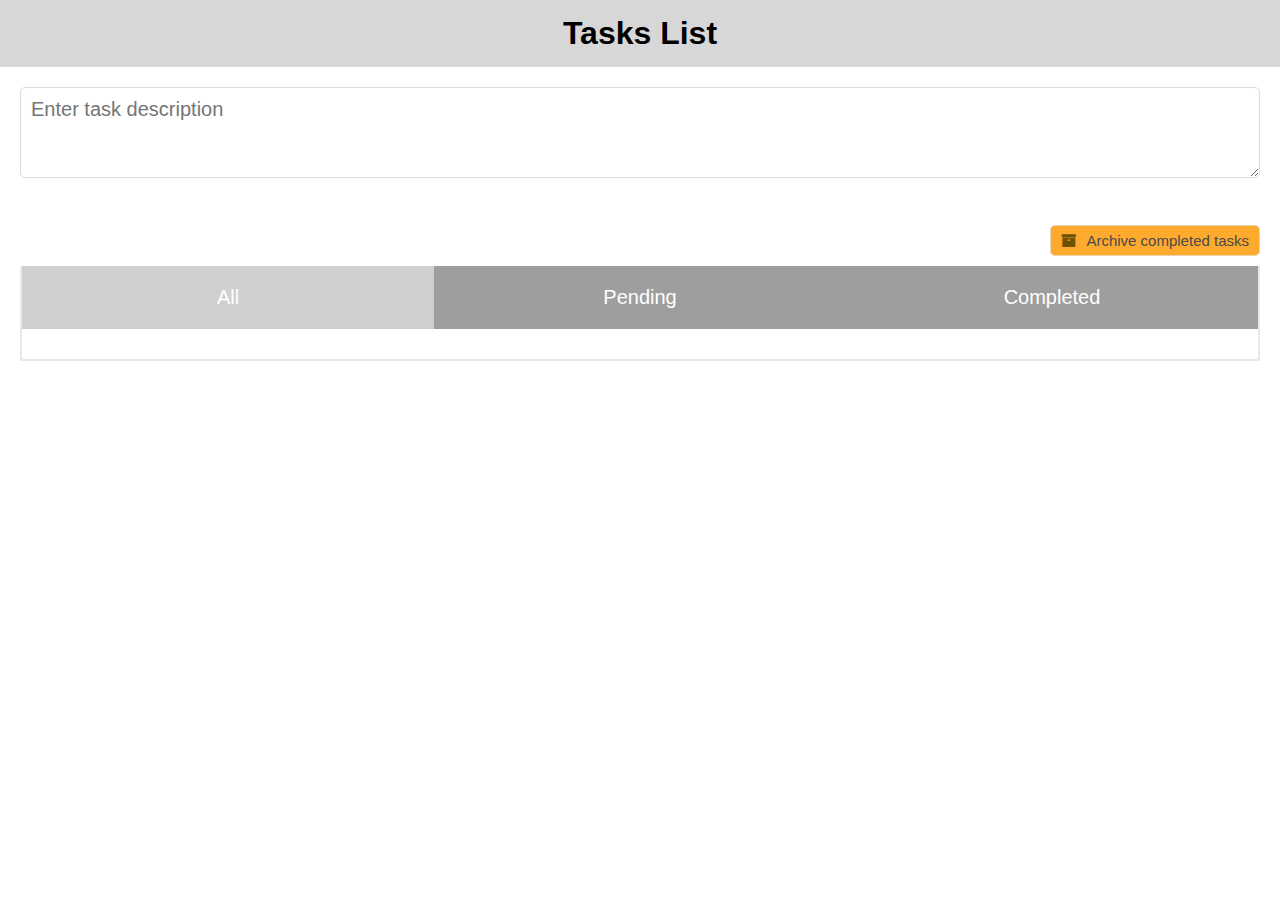
==== index.html @ 44ce4a7c "Add files via upload" ====
<!DOCTYPE html>
<html>

<head>
    <title>Tasks List</title>
    <link rel="stylesheet" href="https://cdnjs.cloudflare.com/ajax/libs/font-awesome/4.7.0/css/font-awesome.min.css">
    <link rel="stylesheet" href="style.css">
</head>

<body>
    <!-- <h4 style="color: red; text-align: center; font-size: 25px; position: absolute; left: 0px; top: -30px; background-color: #fff; padding: 5px; transform: rotate(-5deg);">This To Do App has Amazing UX 😍😍😍</h4> -->
    
    <h1>Tasks List</h1>

    <div class="container">
        <div class="task-input">
            <textarea id="taskInput" placeholder="Enter task description" rows="3"></textarea>
            <button id="addTaskBtn"><i class="fa fa-plus margin-right"></i>Add Task</button>
        </div>

        <div class="archive-cont">
            <button onclick="archiveTasks()" class="archive-btn"><i class="fa fa-archive margin-right icon"></i>Archive
                completed tasks</button>
        </div>

        <div class="tasks-container">
            <div class="filter-buttons" id="filter-buttons">
                <button id="all" class="active" onclick="filterTasks('all')">All</button>
                <button id="pending" onclick="filterTasks('pending')">Pending</button>
                <button id="completed" onclick="filterTasks('completed')">Completed</button>
            </div>

            <div class="task-list" id="taskList">
            </div>
        </div>
    </div>



    <script src="script.js"></script>
</body>

</html>
---- style.css ----
body {
    font-family: Arial, sans-serif;
    margin: 0;
}

.container {
    padding: 20px;
}

h1 {
    text-align: center;
    background-color: #d8d7d7;
    padding: 15px;
    margin: 0;
}

.task-input {
    display: flex;
}

.task-input textarea {
    font-family: Arial, sans-serif;
    flex: 1;
    padding: 10px;
    margin-bottom: 10px;
    border: 1px solid rgb(222, 219, 219);
    border-radius: 5px;
    font-size: 20px;
}

.margin-right {
    margin-right: 10px;
}

.task-input button {
    padding: 15px 15px;
    background-color: #1dc522;
    color: white;
    border: none;
    border-radius: 2px;
    font-size: 20px;
    cursor: pointer;
}

.task-input button:hover {
    background-color: #19a81e;
    transition: all 0.3s ease-out;
}


.archive-btn {
    background-color: rgb(253, 170, 45);
    border: 1px solid rgb(232, 211, 179);
    border-radius: 5px;
    padding: 6px 10px;
    font-size: 15px;
    cursor: pointer;
    margin-top: 25px;
    color: #4b4a4a;
}

.archive-btn .icon {
    color: rgb(110, 82, 3);
}

.archive-btn:hover {
    background-color: rgb(228, 151, 36);
    transition: all 0.3s ease-out;
}

.archive-btn:active {
    transform: scale(0.9);
    transition: all 0.3s ease-out;
}

.task-list {
    margin-top: 20px;
    padding-left: 10px;
    padding-right: 10px;
}

.task-item {
    display: flex;
    align-items: center;
    margin-bottom: 10px;
    display: flex;
    align-items: center;
    margin-bottom: 10px;
    background-color: rgb(234, 231, 231);
    padding: 15px;
    font-size: 20px;
    border-radius: 2px;
}

.task-item input[type="checkbox"] {
    margin-right: 10px;
    width: 20px;
    height: 20px;
}

.task-item.completed {
    opacity: 0.6;
}

.line-through {
    text-decoration: line-through;
}

.filter-buttons {
    display: flex;
    margin-top: 10px;
    background-color: #9f9e9e;
    display: flex;
    align-items: center;
    justify-content: space-between;
}

.filter-buttons button {
    color: rgb(254, 254, 254);
    border: none;
    outline: none;
    background-color: transparent;
    padding: 20px 20px;
    cursor: pointer;
    width: 100%;
    font-size: 20px;
}

.filter-buttons button:focus {
    background-color: rgb(182, 181, 181);
}

.filter-buttons button.active {
    background-color: rgb(207, 207, 207);
}

.archive-cont {
    text-align: right;
    margin-top: 12px;
}

.tasks-container {
    border-left: 2px solid rgb(234, 233, 233);
    border-right: 2px solid rgb(234, 233, 233);
    border-bottom: 2px solid rgb(234, 233, 233);
    padding-bottom: 10px;
}

.task-is {
    display: flex;
    align-items: center;
    width: 97%;
    padding-right: 15px;
}

.delete {
    color: red;
    font-size: 30px;
    cursor: pointer;
}

.delete:hover {
    color: rgb(184, 6, 6);
}

.delete:active {
    transform: scale(0.7);
    transition: all 0.1s ease-out;
}

.no-tasks {
    text-align: center;
    background-color: #e6e6e6;
    padding: 20px;
    border-radius: 5px;
    font-style: italic;
    font-size: 20px;
}

.italic {
    font-style: italic;
}

.pin {
    color: red;
    font-size: 35px;
    transform: rotate(-45deg) translate(2px, -32px);
}

.hide {
    opacity: 0;
}

.hide_it {
    transform: scale(0);
    transition: all 0.3s ease-out;
}

@media screen and (max-width: 600px) {
    .task-input {
        flex-direction: column;
    }

    .task-input input[type="text"] {
        margin-bottom: 10px;
    }
}
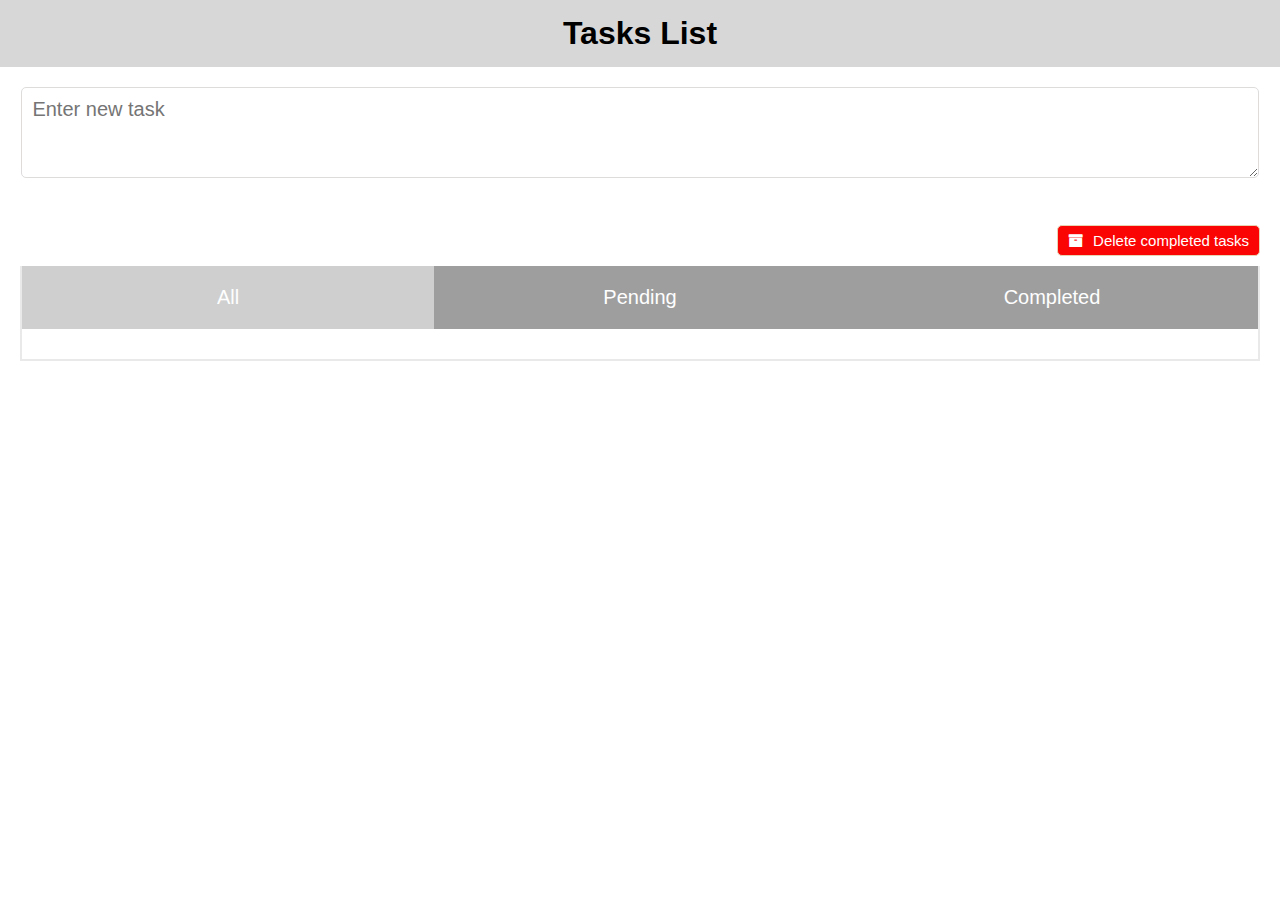
==== commit aa4f386e: "Add files via upload" ====
--- a/index.html
+++ b/index.html
@@ -8,19 +8,17 @@
 </head>
 
 <body>
-    <!-- <h4 style="color: red; text-align: center; font-size: 25px; position: absolute; left: 0px; top: -30px; background-color: #fff; padding: 5px; transform: rotate(-5deg);">This To Do App has Amazing UX 😍😍😍</h4> -->
     
     <h1>Tasks List</h1>
 
     <div class="container">
         <div class="task-input">
-            <textarea id="taskInput" placeholder="Enter task description" rows="3"></textarea>
+            <textarea id="taskInput" placeholder="Enter new task" rows="3"></textarea>
             <button id="addTaskBtn"><i class="fa fa-plus margin-right"></i>Add Task</button>
         </div>
 
         <div class="archive-cont">
-            <button onclick="archiveTasks()" class="archive-btn"><i class="fa fa-archive margin-right icon"></i>Archive
-                completed tasks</button>
+            <button onclick="archiveTasks()" class="archive-btn"><i class="fa fa-archive margin-right icon"></i>Delete completed tasks</button>
         </div>
 
         <div class="tasks-container">
--- a/style.css
+++ b/style.css
@@ -16,11 +16,14 @@
 
 .task-input {
     display: flex;
+    flex-direction: column;
+    align-items: center;
 }
 
 .task-input textarea {
+    flex: 1;
+    width: 98%;
     font-family: Arial, sans-serif;
-    flex: 1;
     padding: 10px;
     margin-bottom: 10px;
     border: 1px solid rgb(222, 219, 219);
@@ -33,11 +36,12 @@
 }
 
 .task-input button {
+    width: 100%;
     padding: 15px 15px;
     background-color: #1dc522;
     color: white;
     border: none;
-    border-radius: 2px;
+    border-radius: 5px;
     font-size: 20px;
     cursor: pointer;
 }
@@ -49,22 +53,22 @@
 
 
 .archive-btn {
-    background-color: rgb(253, 170, 45);
+    background-color: rgb(251, 4, 4);
     border: 1px solid rgb(232, 211, 179);
     border-radius: 5px;
     padding: 6px 10px;
     font-size: 15px;
     cursor: pointer;
     margin-top: 25px;
-    color: #4b4a4a;
+    color: #fff;
 }
 
 .archive-btn .icon {
-    color: rgb(110, 82, 3);
+    color: #fff;
 }
 
 .archive-btn:hover {
-    background-color: rgb(228, 151, 36);
+    background-color: rgb(192, 0, 0);
     transition: all 0.3s ease-out;
 }
 
@@ -98,8 +102,8 @@
     height: 20px;
 }
 
-.task-item.completed {
-    opacity: 0.6;
+.task-item .completed {
+    opacity: 0.4;
 }
 
 .line-through {
@@ -182,7 +186,7 @@
 }
 
 .pin {
-    color: red;
+    color: rgb(1, 207, 32);
     font-size: 35px;
     transform: rotate(-45deg) translate(2px, -32px);
 }
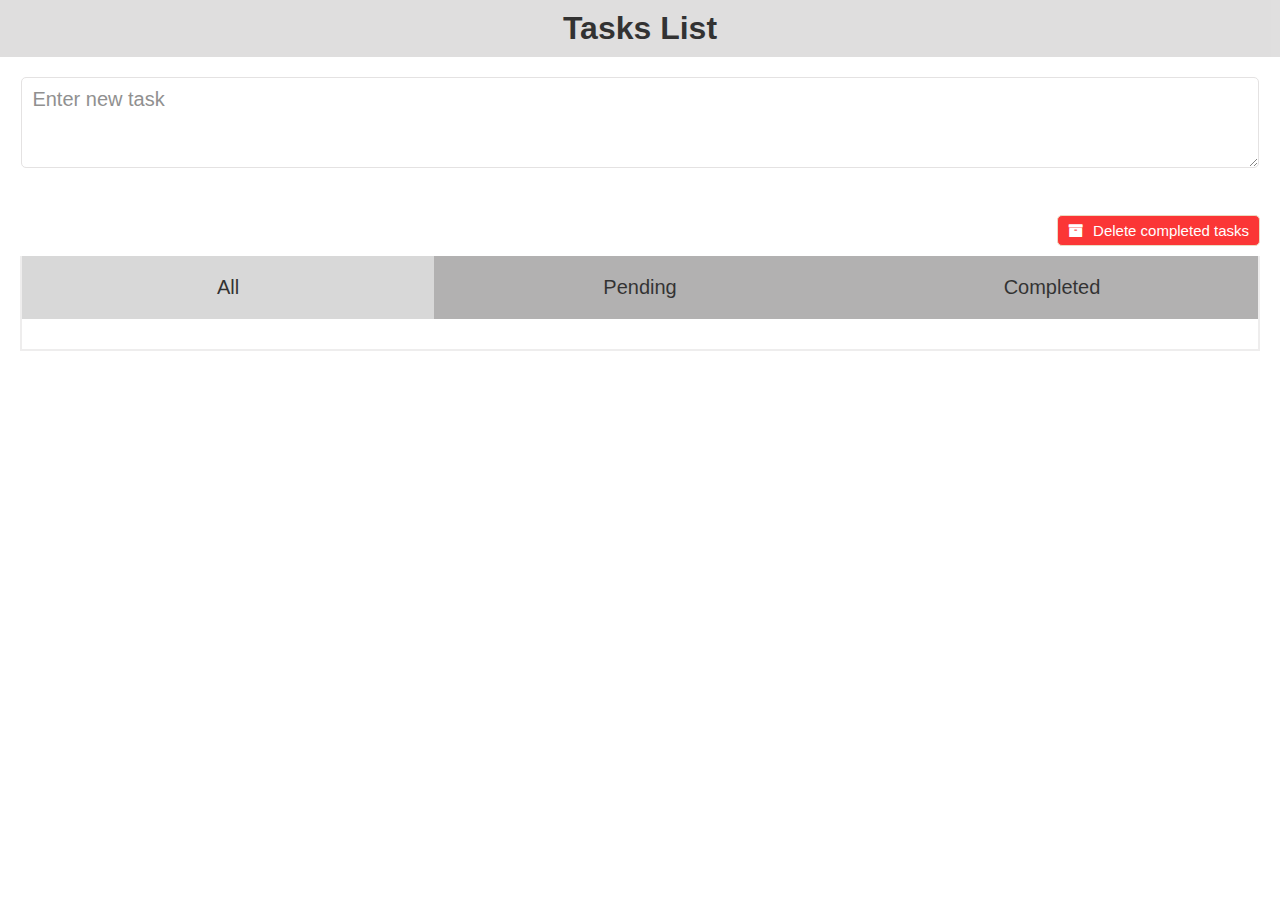
==== commit 39071ce6: "Add files via upload" ====
--- a/index.html
+++ b/index.html
@@ -9,7 +9,12 @@
 
 <body>
     
-    <h1>Tasks List</h1>
+    <div class="header">
+        <h1>Tasks List</h1>
+        <div class="icon_container">
+            <!-- <i onclick="toggleTheme()" id="toggle_icon" class="fa fa-toggle-off toggle_icon"></i> -->
+        </div>
+    </div>
 
     <div class="container">
         <div class="task-input">
--- a/style.css
+++ b/style.css
@@ -1,17 +1,23 @@
 body {
-    font-family: Arial, sans-serif;
+    font-family: 'Segoe UI', Tahoma, Geneva, Verdana, sans-serif, Verdana, Geneva, Tahoma, sans-serif;
     margin: 0;
+    opacity: 0.8;
 }
 
 .container {
     padding: 20px;
 }
 
-h1 {
-    text-align: center;
+.header {
+    display: flex;
+    align-items: center;
+    /* justify-content: space-between; */
+    justify-content: center;
     background-color: #d8d7d7;
-    padding: 15px;
-    margin: 0;
+    padding-left: 35px;
+    padding-right: 35px;
+    padding-top: 10px;
+    padding-bottom: 10px;
 }
 
 .task-input {
@@ -35,6 +41,15 @@
     margin-right: 10px;
 }
 
+.toggle_icon {
+    cursor: pointer;
+    font-size: 28px;
+}
+
+h1 {
+    margin: 0;
+}
+
 .task-input button {
     width: 100%;
     padding: 15px 15px;
@@ -63,6 +78,13 @@
     color: #fff;
 }
 
+.created_at {
+    font-size: 12px;
+    opacity: 0.5;
+    margin-top: 5px;
+    margin-left: 2px 
+}
+
 .archive-btn .icon {
     color: #fff;
 }
@@ -120,7 +142,7 @@
 }
 
 .filter-buttons button {
-    color: rgb(254, 254, 254);
+    color: rgb(0, 0, 0);
     border: none;
     outline: none;
     background-color: transparent;
@@ -151,6 +173,7 @@
 }
 
 .task-is {
+    cursor: pointer;
     display: flex;
     align-items: center;
     width: 97%;
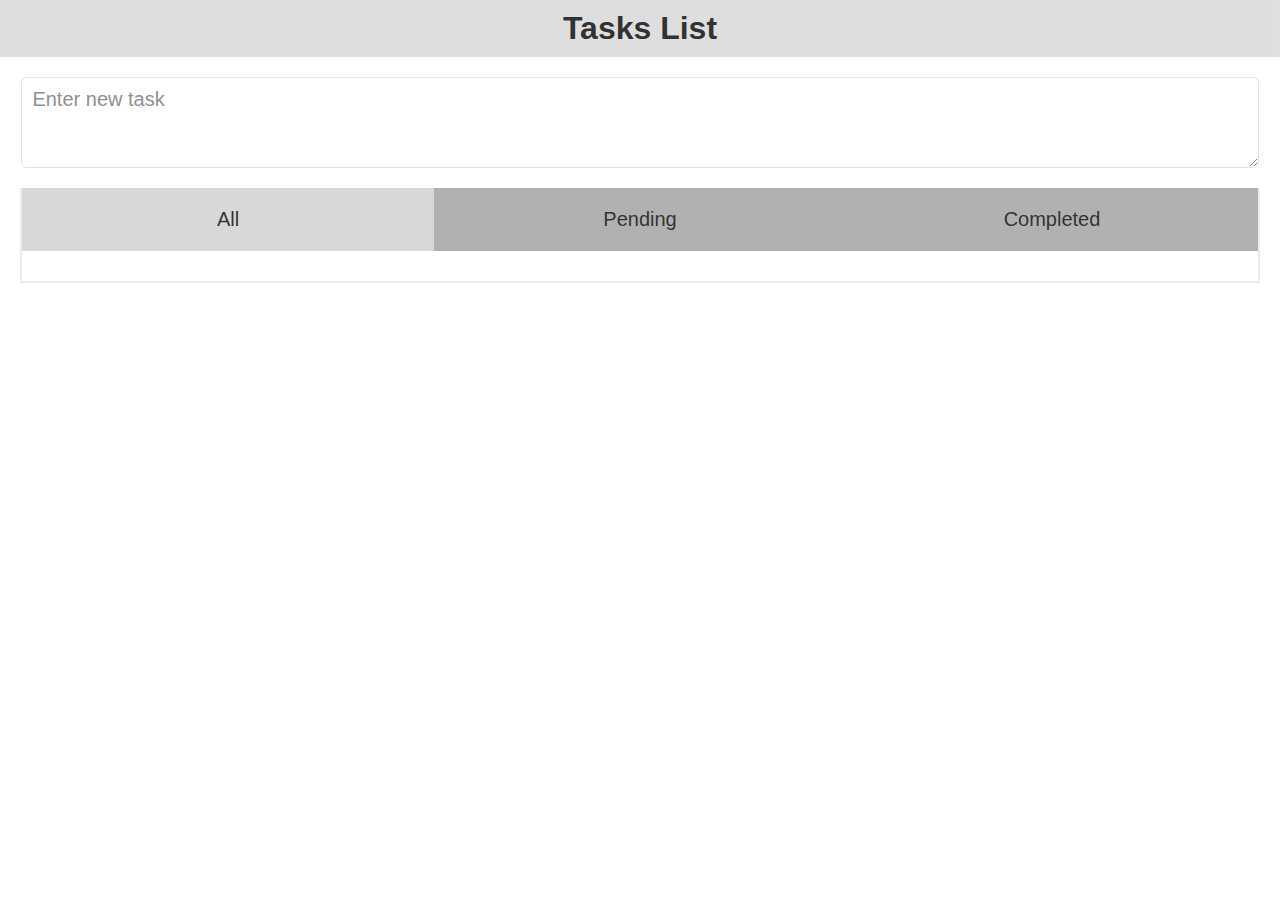
==== commit 7be235d3: "Update index.html" ====
--- a/index.html
+++ b/index.html
@@ -3,6 +3,7 @@
 
 <head>
     <title>Tasks List</title>
+    <meta name="viewport" content="width=device-width, initial-scale=1.0">
     <link rel="stylesheet" href="https://cdnjs.cloudflare.com/ajax/libs/font-awesome/4.7.0/css/font-awesome.min.css">
     <link rel="stylesheet" href="style.css">
 </head>
@@ -22,9 +23,9 @@
             <button id="addTaskBtn"><i class="fa fa-plus margin-right"></i>Add Task</button>
         </div>
 
-        <div class="archive-cont">
+<!--         <div class="archive-cont">
             <button onclick="archiveTasks()" class="archive-btn"><i class="fa fa-archive margin-right icon"></i>Delete completed tasks</button>
-        </div>
+        </div> -->
 
         <div class="tasks-container">
             <div class="filter-buttons" id="filter-buttons">
@@ -43,4 +44,4 @@
     <script src="script.js"></script>
 </body>
 
-</html>+</html>
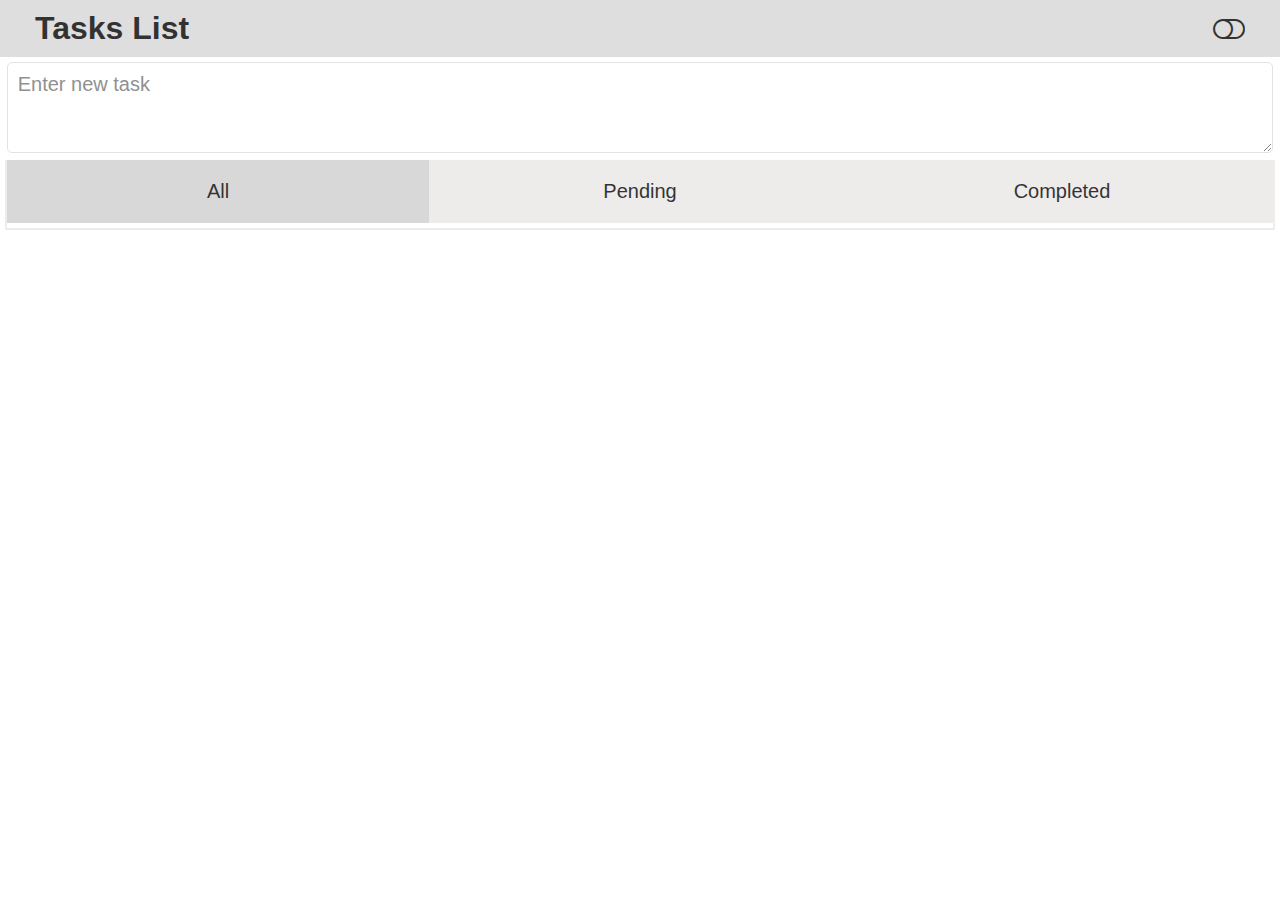
==== commit 336ddb2f: "Add files via upload" ====
--- a/index.html
+++ b/index.html
@@ -10,10 +10,10 @@
 
 <body>
     
-    <div class="header">
+    <div class="header" id="header">
         <h1>Tasks List</h1>
-        <div class="icon_container">
-            <!-- <i onclick="toggleTheme()" id="toggle_icon" class="fa fa-toggle-off toggle_icon"></i> -->
+        <div class="icon_container" title="Toggle theme">
+            <i onclick="toggleTheme()" id="toggle_icon" class="fa fa-toggle-off toggle_icon"></i>
         </div>
     </div>
 
@@ -23,20 +23,25 @@
             <button id="addTaskBtn"><i class="fa fa-plus margin-right"></i>Add Task</button>
         </div>
 
-<!--         <div class="archive-cont">
+        <!-- <div class="archive-cont">
             <button onclick="archiveTasks()" class="archive-btn"><i class="fa fa-archive margin-right icon"></i>Delete completed tasks</button>
         </div> -->
 
-        <div class="tasks-container">
+        
+        <div class="tasks-container" id="tasks-container">
             <div class="filter-buttons" id="filter-buttons">
                 <button id="all" class="active" onclick="filterTasks('all')">All</button>
                 <button id="pending" onclick="filterTasks('pending')">Pending</button>
                 <button id="completed" onclick="filterTasks('completed')">Completed</button>
             </div>
-
+            
             <div class="task-list" id="taskList">
             </div>
         </div>
+        
+        <audio id="clickSound" src="assets/click.mp3"></audio>
+        <audio id="navigateSound" src="assets/navigate-click.mp3"></audio>
+        <audio id="toggleSound" src="assets/toggle-click.mp3"></audio>
     </div>
 
 
@@ -44,4 +49,4 @@
     <script src="script.js"></script>
 </body>
 
-</html>
+</html>--- a/style.css
+++ b/style.css
@@ -5,14 +5,13 @@
 }
 
 .container {
-    padding: 20px;
+    padding: 5px;
 }
 
 .header {
     display: flex;
     align-items: center;
-    /* justify-content: space-between; */
-    justify-content: center;
+    justify-content: space-between;
     background-color: #d8d7d7;
     padding-left: 35px;
     padding-right: 35px;
@@ -20,6 +19,16 @@
     padding-bottom: 10px;
 }
 
+.no-tasks {
+    text-align: center;
+    background-color: #e6e6e6;
+    padding: 20px;
+    border-radius: 5px;
+    font-style: italic;
+    font-size: 20px;
+    margin-bottom: 5px;
+}
+
 .task-input {
     display: flex;
     flex-direction: column;
@@ -31,10 +40,16 @@
     width: 98%;
     font-family: Arial, sans-serif;
     padding: 10px;
-    margin-bottom: 10px;
+    margin-bottom: -3px;
     border: 1px solid rgb(222, 219, 219);
     border-radius: 5px;
     font-size: 20px;
+}
+
+textarea.dark-textarea {
+    background-color: #282828;
+    border: 1px solid rgb(66, 66, 66);
+    color: lightgrey;
 }
 
 .margin-right {
@@ -53,16 +68,16 @@
 .task-input button {
     width: 100%;
     padding: 15px 15px;
-    background-color: #1dc522;
+    background-color: #009f05;
+    border: none;
     color: white;
-    border: none;
     border-radius: 5px;
     font-size: 20px;
     cursor: pointer;
 }
 
 .task-input button:hover {
-    background-color: #19a81e;
+    background-color: #00b506;
     transition: all 0.3s ease-out;
 }
 
@@ -82,7 +97,7 @@
     font-size: 12px;
     opacity: 0.5;
     margin-top: 5px;
-    margin-left: 2px 
+    margin-left: 2px
 }
 
 .archive-btn .icon {
@@ -100,22 +115,29 @@
 }
 
 .task-list {
-    margin-top: 20px;
-    padding-left: 10px;
-    padding-right: 10px;
+    margin-top: 5px;
+    padding-left: 5px;
+    padding-right: 5px;
 }
 
 .task-item {
     display: flex;
     align-items: center;
-    margin-bottom: 10px;
-    display: flex;
-    align-items: center;
-    margin-bottom: 10px;
+    margin-bottom: 5px;
     background-color: rgb(234, 231, 231);
     padding: 15px;
     font-size: 20px;
     border-radius: 2px;
+}
+
+.dark-item {
+    background-color: #282828;
+    color: rgb(226, 226, 226);
+}
+
+.dark-header {
+    background-color: #393939;
+    color: rgb(226, 226, 226);
 }
 
 .task-item input[type="checkbox"] {
@@ -132,10 +154,14 @@
     text-decoration: line-through;
 }
 
+#addTaskBtn {
+    margin-top: 15px;
+}
+
 .filter-buttons {
     display: flex;
     margin-top: 10px;
-    background-color: #9f9e9e;
+    background-color: rgb(234, 231, 231);
     display: flex;
     align-items: center;
     justify-content: space-between;
@@ -160,6 +186,24 @@
     background-color: rgb(207, 207, 207);
 }
 
+/* DARK */
+.dark-filters {
+    background-color: #282828;
+}
+
+.dark-filters button {
+    color: lightgrey;
+    background-color: transparent;
+}
+
+.dark-filters button:focus {
+    background-color: #282828;
+}
+
+.dark-filters button.active {
+    background-color: #3f3f3f;
+}
+
 .archive-cont {
     text-align: right;
     margin-top: 12px;
@@ -169,7 +213,12 @@
     border-left: 2px solid rgb(234, 233, 233);
     border-right: 2px solid rgb(234, 233, 233);
     border-bottom: 2px solid rgb(234, 233, 233);
-    padding-bottom: 10px;
+}
+
+.tasks-container-dark {
+    border-left: 2px solid #3f3f3f;
+    border-right: 2px solid #3f3f3f;
+    border-bottom: 2px solid #3f3f3f;
 }
 
 .task-is {
@@ -195,21 +244,12 @@
     transition: all 0.1s ease-out;
 }
 
-.no-tasks {
-    text-align: center;
-    background-color: #e6e6e6;
-    padding: 20px;
-    border-radius: 5px;
-    font-style: italic;
-    font-size: 20px;
-}
-
 .italic {
     font-style: italic;
 }
 
 .pin {
-    color: rgb(1, 207, 32);
+    color: rgb(0, 92, 14);
     font-size: 35px;
     transform: rotate(-45deg) translate(2px, -32px);
 }
@@ -231,209 +271,4 @@
     .task-input input[type="text"] {
         margin-bottom: 10px;
     }
-}
-
-
-
-
-
-
-
-
-
-
-
-
-
-
-
-
-
-
-
-
-
-
-
-
-
-
-
-
-
-
-
-
-
-
-
-
-
-
-
-
-
-
-
-
-
-
-
-
-
-
-
-
-
-
-
-
-
-
-
-
-
-
-
-
-
-
-
-
-
-
-
-
-
-
-
-
-
-
-
-
-
-
-
-
-
-
-
-
-
-
-
-
-
-
-
-
-
-
-
-
-
-
-
-
-
-
-
-
-
-
-
-
-
-
-
-
-
-
-
-
-
-
-
-
-
-
-
-
-
-
-
-
-
-
-
-
-
-
-
-
-
-
-
-
-
-
-
-
-
-
-
-
-
-
-
-
-
-
-
-
-
-
-
-
-
-
-
-
-
-
-
-
-
-
-
-
-
-
-
-
-
-
-
-
-
-
-
-
-
-
-
-
-
-
-
-
-
-
-
-
-
-
-
-
-
+}